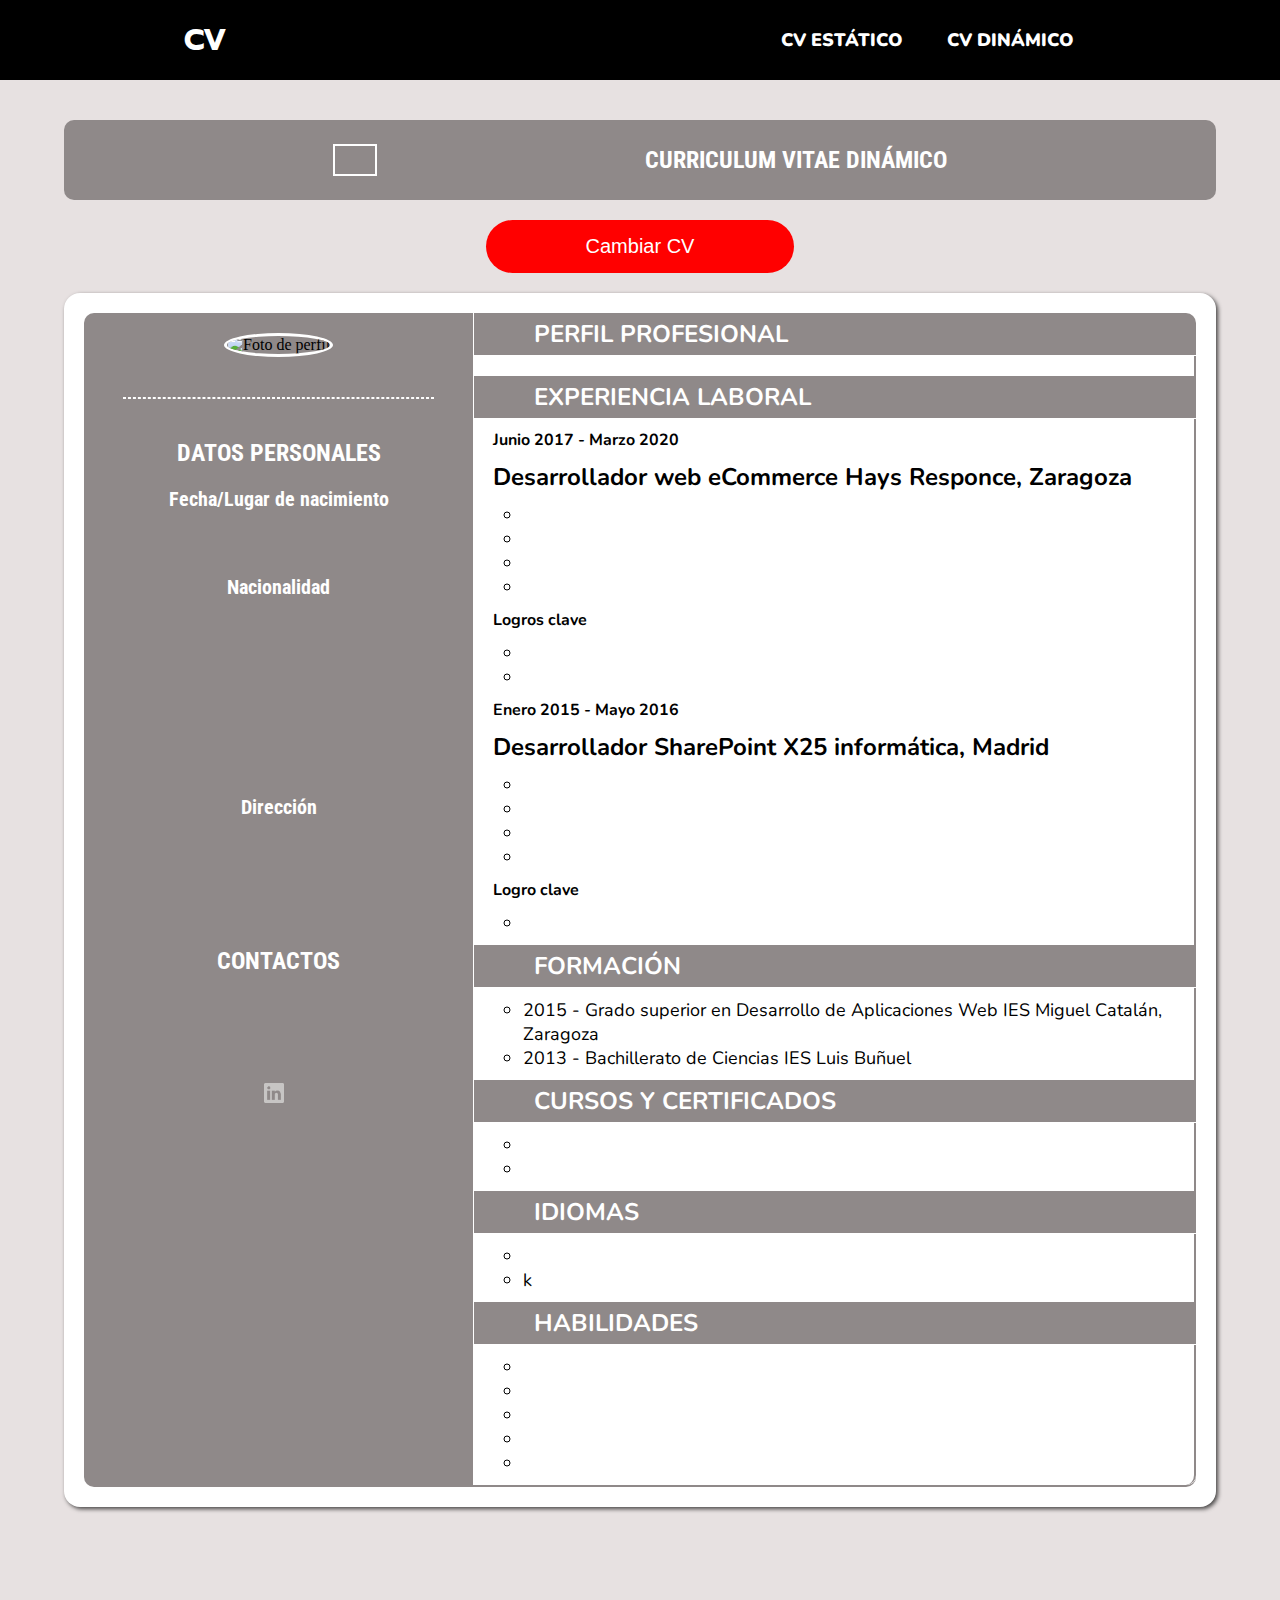
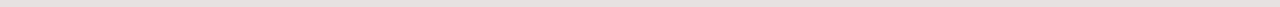
==== pagina.html @ 296611a7 "mi primer commit" ====
<!DOCTYPE html>
<html lang="es">
<head>
    <meta charset="UTF-8">
    <meta http-equiv="X-UA-Compatible" content="IE=edge">
    <meta name="viewport" content="width=device-width, initial-scale=1.0">
    <link rel="stylesheet" href="css/estilos.css">
    <title>Proyecto Final CV</title>
</head>
<body>

    <div id="preloader">
        <div class="loader"></div>
        <span class="span-loader">Cargando...</span>
    </div>

    <header id="header"></header>  

    <div class="caja-primero" id="cajap">
        <div class="titulo-primero">
            <div class="bloque-boton">
                <button class="boton uno">
                    <i class="fa-solid fa-chevron-down flecha flecha-abajo" id="bajar"></i>
                </button>
                <button class="boton dos">
                    <i class="fa-solid fa-chevron-up" id="subir"></i>
                </button>
            </div>
            <div class="bloque-titulo">
                <h2>Curriculum vitae dinámico</h2>
            </div>             
        </div>              
    </div>

    <div class="caja-cambiar">
        <button type="submit" class="boton-cambiar" id="tec">Cambiar CV</button>
    </div>

    <main class="contenedor">

        <section class="hoja hoja1">
            <div class="principal">
                <div class="columna-uno">
                    <div class="foto-caja">
                        <img src="" alt="Foto de perfil" class="foto-perfil" id="foto">
                    </div>
                    <div class="nombre-caja">
                        <h1 class="titulo-columna titulo-uno" id="nombre"></h1>
                    </div>
                    <div class="linea"></div>
                    <div class="caja-datos">
                        <h2 class="titulo-columna titulo-dos">Datos Personales</h2>
                    </div>
                    <div class="caja-datos">
                        <h3 class="sub">Fecha/Lugar de nacimiento</h3>
                        <div class="contenido">
                            <span class="fecha"><i class="fa-regular fa-calendar-days"></i></span>
                            <span class="info" id="fecha-nac"></span>
                        </div>                     
                    </div>
                    <div class="caja-datos">
                        <h3 class="sub">Nacionalidad</h3>
                        <div class="contenido">
                            <span class="fecha"><i class="fa-solid fa-location-pin"></i></span>
                            <span class="info" id="nat"></span>
                        </div>   
                        <div class="contenido">
                            <span class="fecha"><i class="fa-solid fa-location-pin"></i></span>
                            <span class="info" id="estado"></span>
                        </div>
                        <div class="contenido">
                            <span class="fecha"><i class="fa-solid fa-location-pin"></i></span>
                            <span class="info" id="ciudad"></span>
                        </div> 
                        <div class="contenido">
                            <span class="fecha"><i class="fa-solid fa-n"></i></span>
                            <span class="info" id="postal"></span>
                        </div>                   
                    </div>
                    <div class="caja-datos">
                        <h3 class="sub">Dirección</h3>
                        <div class="contenido">
                            <span class="fecha"><i class="fa-solid fa-map-location-dot"></i></span>
                            <span class="info" id="calle"></span>
                        </div>   
                        <div class="contenido">
                            <span class="fecha"><i class="fa-solid fa-n"></i></span>
                            <span class="info" id="numero"></span>
                        </div>                  
                    </div>                   
        
                    
                    <div class="caja-datos">
                        <h2 class="titulo-columna titulo-dos">Contactos</h2>
                    </div>

                    <div class="caja-datos">
                        <div class="contenido">
                            <span class="fecha"><i class="fa-solid fa-phone"></i></span> 
                            <span class="info" id="cel"></span>
                        </div>  
                        <div class="contenido">
                            <span class="fecha"><i class="fa-solid fa-envelope"></i></span> 
                            <span class="info" id="mail"></span>
                        </div> 
                        <div class="contenido">
                            <img class="img-in" src="img/white-linkedin-icon.webp" alt="Linkedin"> 
                           <span class="info" id="liked"></span> 
                        </div>                    
                    </div>
                </div>

                <div class="columna-dos">

                    <div>
                        <div class="titulo-sec caja-sec sec-arriba">
                            <i class="fa-solid fa-user-tie iconD"></i>
                            <h2 class="titu">Perfil profesional</h2>
                        </div>
                    </div>

                    <div class="sec">
                        <p class="parrafo-perfil" id="parrafo"></p>
                    </div>

                    <div>
                        <div class="titulo-sec caja-sec">
                            <i class="fa-solid fa-book-open iconD"></i>
                            <h2 class="titu">Experiencia Laboral</h2>
                        </div>
                    </div>

                    <div class="sec">
                        <div class="marca">
                            <span>Junio 2017 - Marzo 2020</span>
                        </div>

                        <div class="h2">
                            <h2>Desarrollador web eCommerce Hays Responce, Zaragoza</h2>
                        </div>

                        <div class="caja-ul">
                            <ul class="desa-web">
                                <li id="expLaboral1"></li>
                                <li id="expLaboral2"></li>
                                <li id="expLaboral3"></li>
                                <li id="expLaboral4"></li>
                            </ul>
                        </div>

                        <div class="marca">
                            <span>Logros clave</span>
                        </div>

                        <div class="caja-ul">
                            <ul class="desa-web">
                                <li id="logro"></li>
                                <li id="logro1"></li>
                            </ul>
                        </div>

                        <div class="marca">
                            <span>Enero 2015 - Mayo 2016</span>
                        </div>

                        <div class="h2">
                            <h2>Desarrollador SharePoint X25 informática, Madrid</h2>
                        </div>

                        <div class="caja-ul">
                            <ul class="desa-web">
                                <li id="desa1"></li>
                                <li id="desa2"></li>
                                <li id="desa3"></li>
                                <li id="desa4"></li>
                            </ul>
                        </div>

                        <div class="marca">
                            <span>Logro clave</span>
                        </div>

                        <div class="caja-ul">
                            <ul class="lista-ul">
                                <li id="logro2"></li>
                            </ul>
                        </div>
                    </div>
                    <div class="caja-sec">
                        <div class="titulo-sec">
                            <i class="fa-solid fa-book iconD"></i>
                            <h2 class="titu">Formación</h2>
                        </div>
                    </div>
                    <div class="caja-ul sec" id="lista5">
                        <ul class="ul-formacion">
                            <li>2015 - Grado superior en Desarrollo de Aplicaciones Web
                                <span>IES Miguel Catalán, Zaragoza</span>
                            </li>
                            <li>2013 - Bachillerato de Ciencias
                                <span>IES Luis Buñuel</span>
                            </li>
                        </ul>
                    </div>

                    <div>
                        <div class="titulo-sec caja-sec">
                            <i class="fa-solid fa-certificate iconD"></i>
                            <h2 class="titu">Cursos y Certificados</h2>
                        </div>
                    </div>

                    <div class="caja-ul sec">
                        <ul class="ul-cur">
                            <li id="curso"></li>
                            <li id="curso1"></li>
                        </ul>
                    </div>

                    <div>
                        <div class="titulo-sec caja-sec">
                            <i class="fa-solid fa-earth-europe iconD"></i>
                            <h2 class="titu">Idiomas</h2>
                        </div>
                    </div>

                    <div class="caja-ul sec">
                        <ul class="ul-idi">
                            <li id="idioma"></li>
                            <li id="idioma1">k</li>
                        </ul>
                    </div>

                    <div class="titulo-caja caja-sec">
                        <div class="titulo-sec">
                            <i class="fa-solid fa-laptop iconD"></i>
                            <h2 class="titu">Habilidades</h2>
                        </div>
                    </div>

                    <div class="caja-ul sec sec-abajo">
                        <ul class="ul-hab">
                            <li id="hab1"></li>
                            <li id="hab2"></li>
                            <li id="hab3"></li>
                            <li id="hab4"></li>
                            <li id="hab5"></li>
                        </ul>
                    </div>
                    
                </div>
            </div>
        </section>
    </main>

    <script src="js/loader.js"></script>
    <script src="js/botonPagina.js"></script>
    <script src="js/navPagina.js"></script>
    <script src="js/menuBarra.js"></script>
    <script src="js/api.js"></script>
    <script src="https://cdnjs.cloudflare.com/ajax/libs/font-awesome/6.2.1/js/all.min.js"></script>
</body>
</html>
---- css/estilos.css ----
/* TITULO COLUMNA UNO */
@import url('https://fonts.googleapis.com/css2?family=Prompt:ital@1&display=swap');

/* LETRA COLUMNA DOS */
@import url('https://fonts.googleapis.com/css2?family=Roboto+Condensed&display=swap');

@import url('https://fonts.googleapis.com/css2?family=Nunito:ital@1&display=swap');



* {
    margin: 0;
    padding: 0;
    box-sizing: border-box;
}

html {
    scroll-behavior: smooth;
}

body {
    background-color: rgb(231, 225, 225);
    padding-top: 120px;
}

.caja-primero {
    display: flex;
    justify-content: center;
    height: 80px;
    margin-bottom: 20px;   
}


.titulo-primero {
    display: flex;
    justify-content: space-evenly;
    align-items: center;
    width: 90%;
    background-color: rgb(143, 137, 137); 
    border-radius: 10px;
}

.boton {
    background-color: rgb(143, 137, 137);
    color: white;
    border: 2px solid white;
}

.bloque-titulo h2 {
    font-family: 'Roboto Condensed', sans-serif;
    font-size: 24px;
    color: white;
    text-transform: uppercase;
}

#bajar, #subir {
    padding: 0px 20px;
    font-size: 24px;
    cursor: pointer;
}

.dos {
    display: none;
}

/* BARRA DE NAVEGACION */
header {
    background-color: black;
    height: 80px;
    position: fixed;
    width: 100%;
    top: 0;
    left: 0;
}

.nav {
    display: flex;
    justify-content: space-between;
    max-width: 992px;
    margin: 0 auto;
    
}

.nav-link {
    color: white;
    text-decoration: none;
}

.logo {
    font-size: 30px;
    font-family: 'Prompt', sans-serif;
    font-weight: bold;
    padding: 0 40px;
    line-height: 80px;
    color: white;
    text-decoration: none;
}

.nav-menu {
    display: flex;
    margin-right: 40px;
    list-style: none;
    font-family: 'Nunito', sans-serif;
    font-size: 20px;
    font-weight: 900;

}

.nav-menu-li {
    font-size: 18px;
    margin: 0 10px;
    line-height: 80px;
    text-transform: uppercase;
    width: max-content; /*ES PARA QUE NO CORTE EL CONTENIDO (li) */
}

.nav-menu-link {
    padding: 8px 12px;
    border-radius: 3px;
}

.nav-menu-link:hover,
.nav-menu-link_active {
    background-color: #034574;
    transition: 0.5s;
}

.linea-menu {
    width: 30px;
    height: 30px;
    line-height: 60px;
    position: absolute;
    left: 0;
    cursor: pointer; 
    display: none;

}

.linea-menu span {
    display: block;
    width: 100%;
    background: white;
    height: 3px;
    margin-top: 6px;
    transform-origin: 0px 100%;
    transition: all 300ms;
}

.bar-menu_activo1 {
    transform: rotate(45deg) translate(0px, 2px);
}

.bar-menu_activo2 {
    opacity: 0;
    margin-left: -30px;
}

.bar-menu_activo3 {
    transform: rotate(-45deg) translate(-3px, 2px);
}

/* MAIN, CONTENIDO PRINCIPAL */
.contenedor {
    display: flex;
    flex-direction: column;
    justify-content: center;
    align-items: center;
}

/* Principal y contenedor */
.hoja {
    background-color: white;
    width: 90%;
    border-radius: 16px;
    box-shadow: 2px 2px 4px rgba(0, 0, 0, 0.7);
}

.hoja1{
    margin-bottom: 100px;
}

/* DIV QUE CONTIENE LAS DOS DIVISIONES */
.principal {
    display: flex;
    flex-direction: row;
    margin: 20px;
}

/* PRIMERA COLUMNA DE DATOS */
.columna-uno {
    display: flex;
    flex-direction: column;
    align-items: center;
    width: 35%;
    border-top-left-radius: 10px;
    border-bottom-left-radius: 10px;
    background-color: rgb(143, 137, 137);
}

.foto-perfil {
    width: 150px;
    border: 3px solid white;
    border-radius: 50%;
    margin-top: 20px;
}

.titulo-columna {
    font-family: 'Prompt', sans-serif;
    color: white;
}

.titulo-uno {
    margin-top: 20px;
    font-size: 32px;
}

.linea {
    width: 80%;
    margin-top: 20px;
    border: 1px solid white;
    border-style: dashed;

}

.caja-datos {
    align-self: center;
}

.titulo-dos {
    font-family: 'Roboto Condensed', sans-serif;
    text-transform: uppercase;
    font-size: 24px;
    margin-top: 40px;
}

.caja-secun {
    align-self: flex-end;
}

.sub, 
.info {
    font-family: 'Roboto Condensed', sans-serif;
    font-size: 20px;
    color: white;
    margin-top: 20px;
}

.contenido {
    margin-top: 20px;
    font-family: 'Roboto Condensed', sans-serif;
    font-size: 18px;
    font-weight: normal;
    color: white;
    font-size: 20px;
}

.fecha {
    margin-right: 10px;
}

.img-in {
    width: 20px;
    height: 20px;
    margin-right: 10px;
}


/* COLUMNA DOS */
.columna-dos {
    display: flex;
    flex-direction: column;
    width: 65%;
    border-bottom: 2px solid rgb(143, 137, 137);
    border-bottom-right-radius: 10px;
    font-family: 'Nunito', sans-serif;
}

.caja-sec {
    border-left: 1px solid white;
}

.titulo-sec {
    display: inline-flex;
    width: 100%;
    background-color: rgb(143, 137, 137);
    color: white;
    font-weight: 900;
}

.sec {
    border-right: 2px solid rgb(143, 137, 137);
}

.sec-arriba {
    border-top-right-radius: 10px;
}

.sec-abajo {
    border-bottom-right-radius: 10px;
}

.palabra {
    color: red;
    font-weight: bold;
}

.iconD {
    font-size: 24px;
    margin: 5px 20px;
}

.titu {
    text-transform: uppercase;
    margin: 5px 20px;
}

.parrafo-perfil {
    padding: 10px 20px;
    font-size: 18px;
}

.marca, .h2 {
    margin: 10px 20px;
}

.marca span {
    font-weight: 700;
}

.caja-ul {
    margin-left: 50px;
    font-size: 18px;
}

.caja-ul ul {
    list-style-type: circle;
}

.lista-ul {
    margin-bottom: 10px;
}

.ul-formacion, 
.ul-cur,
.ul-idi,
.ul-hab {
    margin: 10px 0;
}

/* PRELOADER */
#preloader{
    display: flex;
    flex-direction: column;
    justify-content: center;
    align-items: center;
    background: rgba(255, 255, 255, 0.918) no-repeat center center;
    height: 100vh;
    width: 100%;
    position: fixed;
    top: 0;
    left: 0;
    z-index: 100;
}

.loader {
    width: 120px;
    height: 120px;
  }
  .loader:after {
    content: " ";
    display: block;
    width: 115px;
    height: 115px;
    margin: 8px;
    border-radius: 50%;
    border: 6px solid black;
    border-color: black transparent black transparent;
    animation: loader 1.2s linear infinite;
  }
  @keyframes loader {
    0% {
      transform: rotate(0deg);
    }
    100% {
      transform: rotate(360deg);
    }
  }

  .span-loader {
      margin: 60px 0;
      font-size: 32px;
      font-weight: 900;
      text-transform: uppercase;
  }


/* PAGINA.HTML */
.caja-segundo {
    width: 90%;
    background-color: #034574;
    margin: 30px 0;
    border-radius: 10px;
}

.titulo-segundo {
    display: flex;
    justify-content: space-evenly;
    align-items: center;
    padding-left: 21px;
    height: 80px;
}

.principal-dos {
    display: flex;
    flex-direction: column;
    margin: 20px;
}

.caja-cambiar {
    display: flex;
    justify-content: center;
    margin-bottom: 20px;
}

.boton-cambiar {
    padding: 15px 100px;
    background-color: red;
    color: white;
    font-size: 20px;
    border: none;
    border-radius: 60px;
}

.bl {
    background-color: #034574;
}

.par {
    padding: 20px 0;
}

.par, 
.par-titulo {
    font-family: 'Prompt', sans-serif;
}

.par-ul {
    margin-left: 20px;
}

.par-a {
    text-decoration: none;
}

.cuatro {
    display: none;
}

/* PANTALLA MENOR A 992PX  */
@media (max-width: 991.98px){
    .titulo-uno {
        font-size: 30px;
    }
}

/* PANTALLA MENOR A 768PX  */
@media only screen and (max-width: 768px) {
    body {
        padding-top: 70px;
    }

    /* BARRA DE NAVEGACION */
    header {
        background-color: red;
        height: 60px;
    }

    .nav {
        flex-direction: row-reverse;
    }

    .logo {
        font-size: 25px;
        padding: 0 40px;
        line-height: 60px;
    }

    .nav-menu {
        flex-direction: column;
        align-items: flex-start;
        margin-right: 20px;
        background-color: #2C3E50;
        position: fixed;
        left: 0;
        top: 60px;
        width: 50%;
        padding: 20px calc(40px - 12px);
        /* SCROLL PARA CUANDO SEA MUY CHICA LA PANTALLA */
        height: calc(100% - 60px);
        overflow: auto;

        left: -100%;
        transition: left 0.3s;
    }

    .nav-menu-li {
        width: 100%;
        line-height: 70px;
        border: 2px solid white;
        border-top: none;
        border-right: none;
        border-left: none;
    }

    .nav-menu-link {
        padding: 0;
    }

    .nav-menu-link:hover,
    .nav-menu-link_active {
        background: none;
        color: #83c5f7;
    }

    .linea-menu {
        display: block;
        margin: 10px 20px 0 40px;
    }

    .nav-menu_visible {
        left: 0;
    }

    /* CONTENIDO MAIN */
    .principal {
        flex-direction: column;
    }

    .columna-uno {
        width: 100%;
        padding-bottom: 10px;
    }

    #bajar, #subir {
        padding: 0px 15px;
        font-size: 20px;
    }

    .bloque-titulo h2 {
        font-size: 20px;
    }

    .foto-perfil {
        width: 140px;
    }

    .sec {
        border-left: 2px solid rgb(143, 137, 137);
    }

    .sec-arriba {
        margin-top: 10px
    }

    .caja-ul {
        margin-left: 0px;
    }

    .lista-ul,
    .desa-web,
    .ul-cur,
    .ul-formacion,
    .ul-idi,
    .ul-hab{
        margin-left: 30px;
    }

    .columna-dos {
        width: 100%;
        margin-left: 0;
    }
    
    .bloque-titulo h2 {
        font-size: 18px;
    }    
}

@media (max-width: 575.98px) {
    .nav-menu {
        width: 70%;
    }

    .titulo-segundo {
        padding-left: 0px;
    }
}
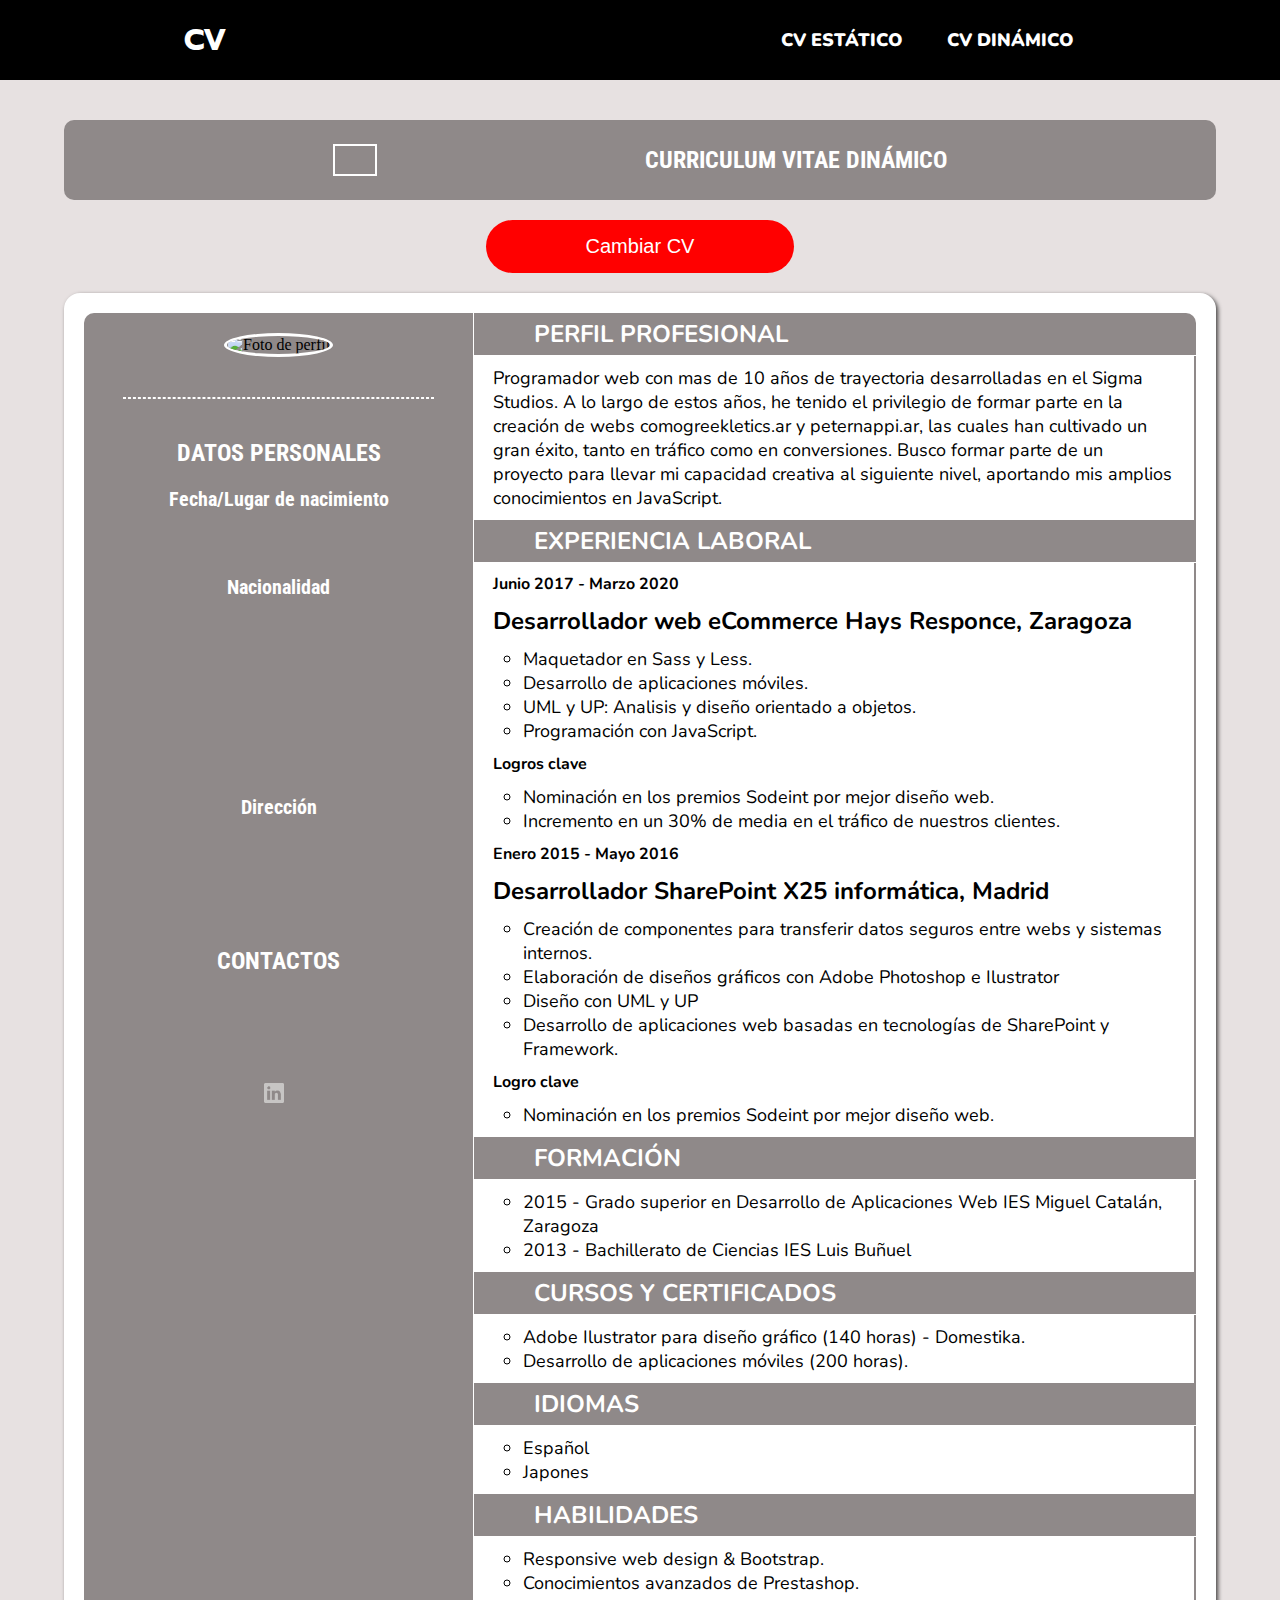
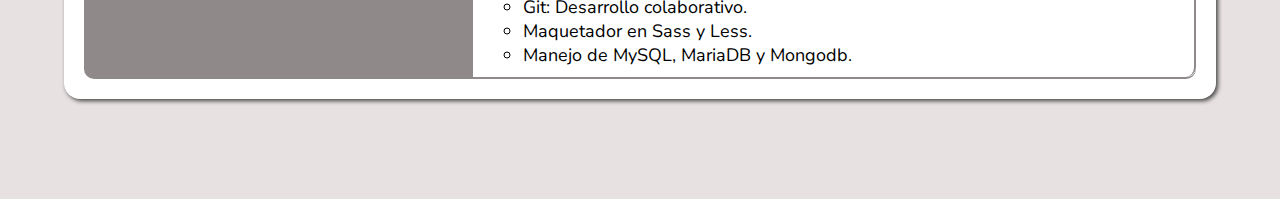
==== commit b9bd7539: "cambios en api.js" ====
--- a/pagina.html
+++ b/pagina.html
@@ -227,7 +227,7 @@
                     <div class="caja-ul sec">
                         <ul class="ul-idi">
                             <li id="idioma"></li>
-                            <li id="idioma1">k</li>
+                            <li id="idioma1"></li>
                         </ul>
                     </div>
 
